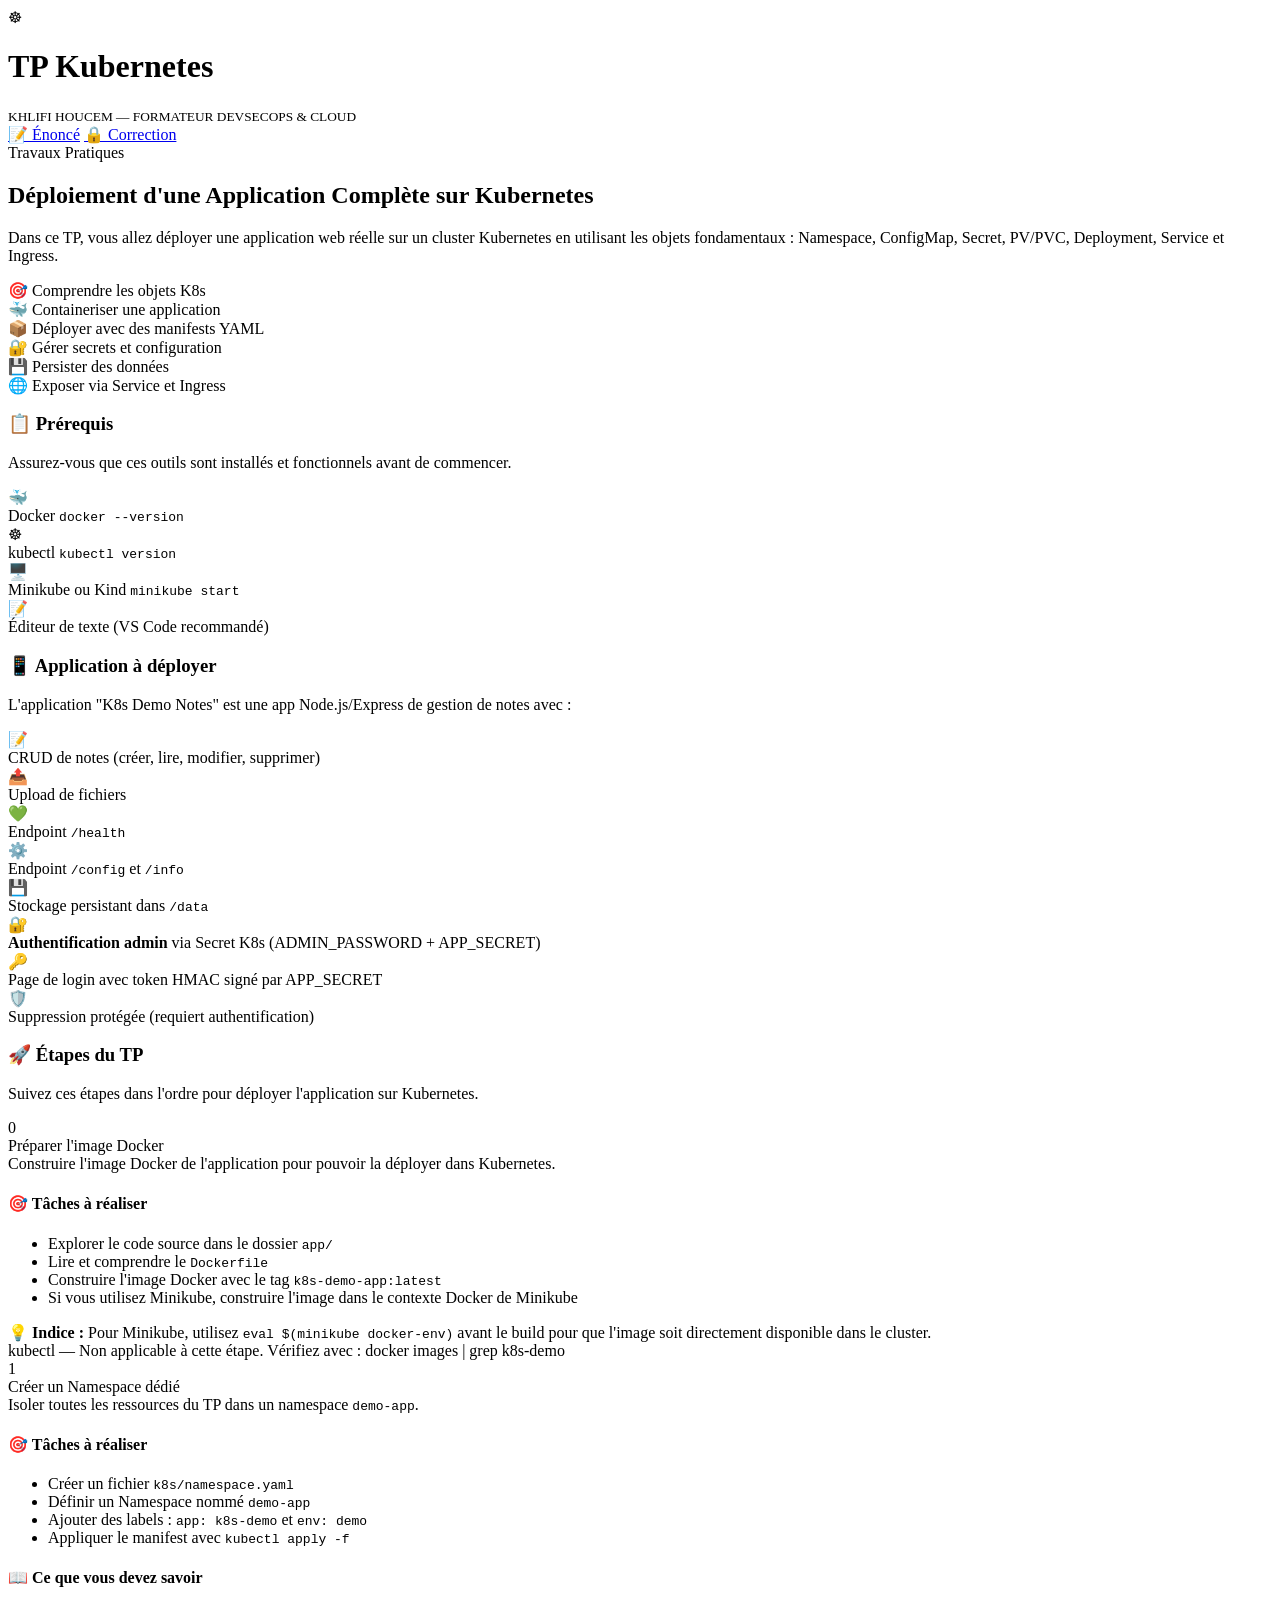
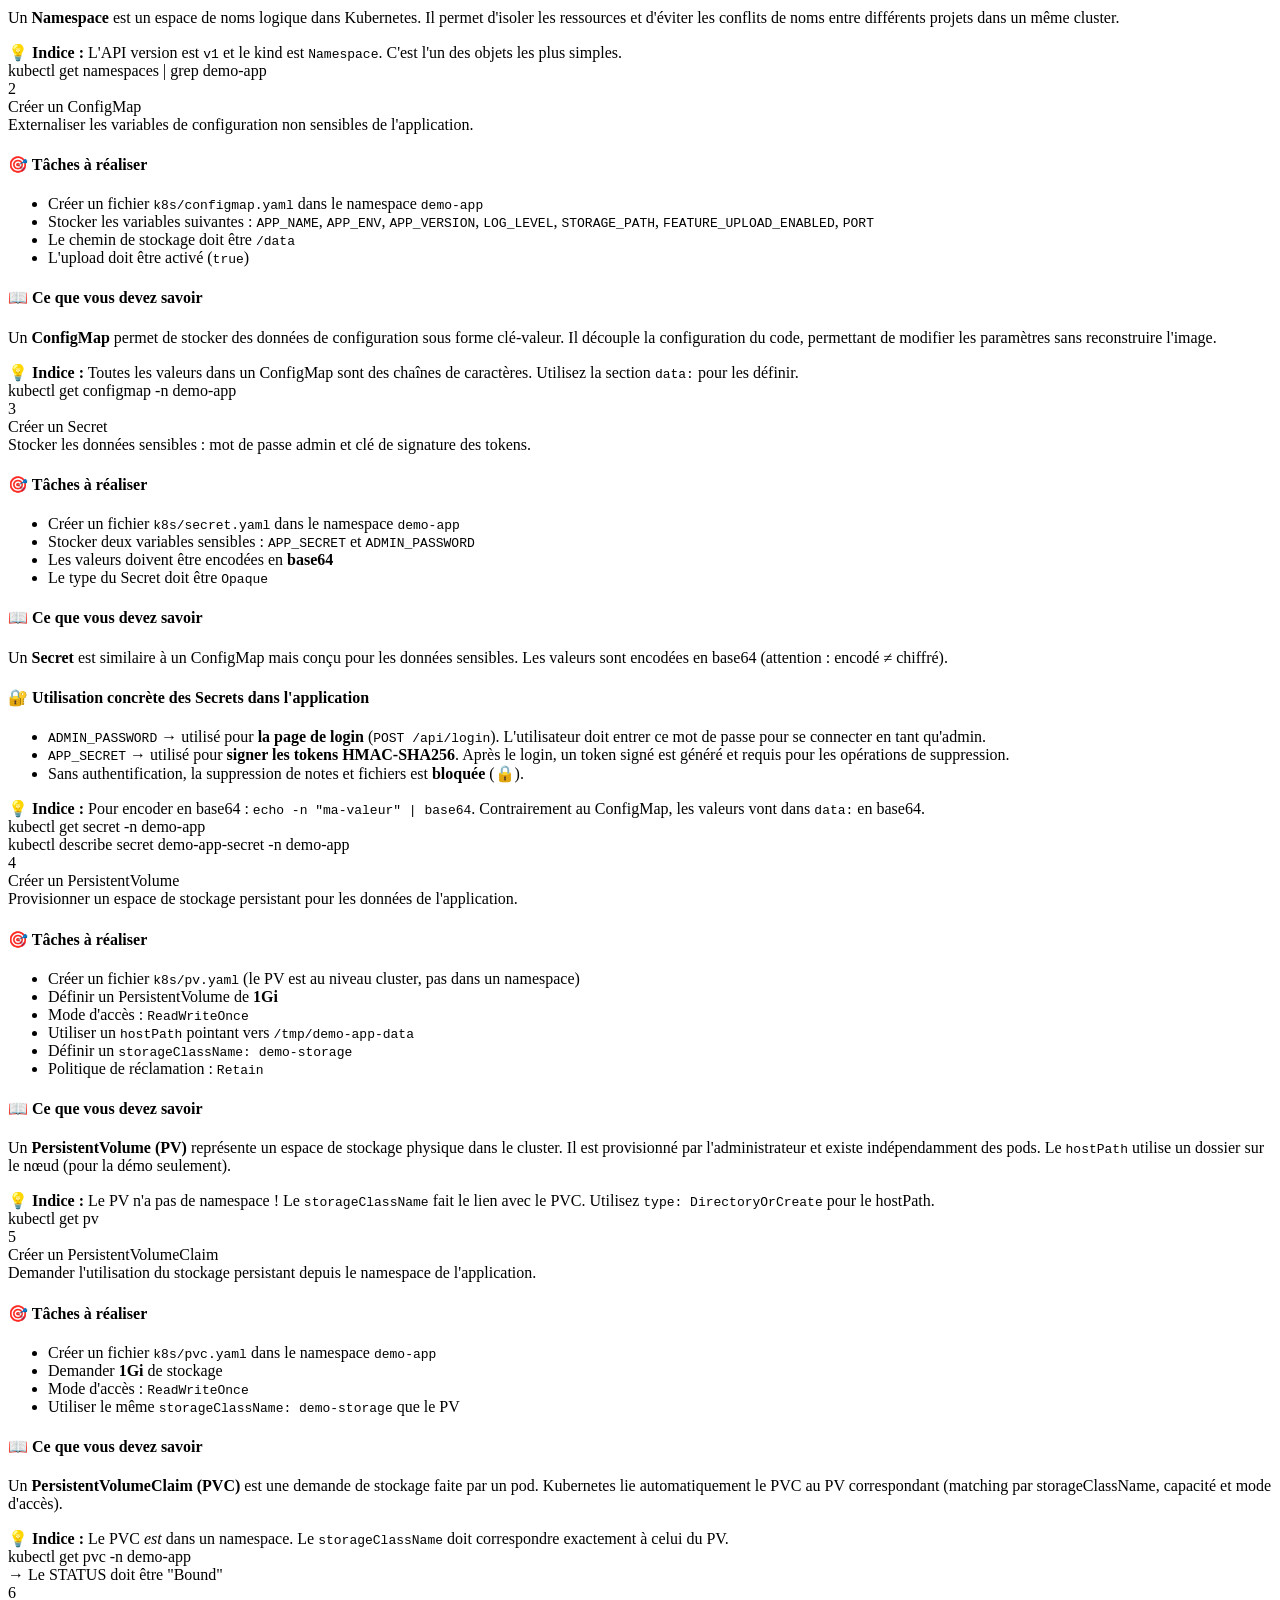
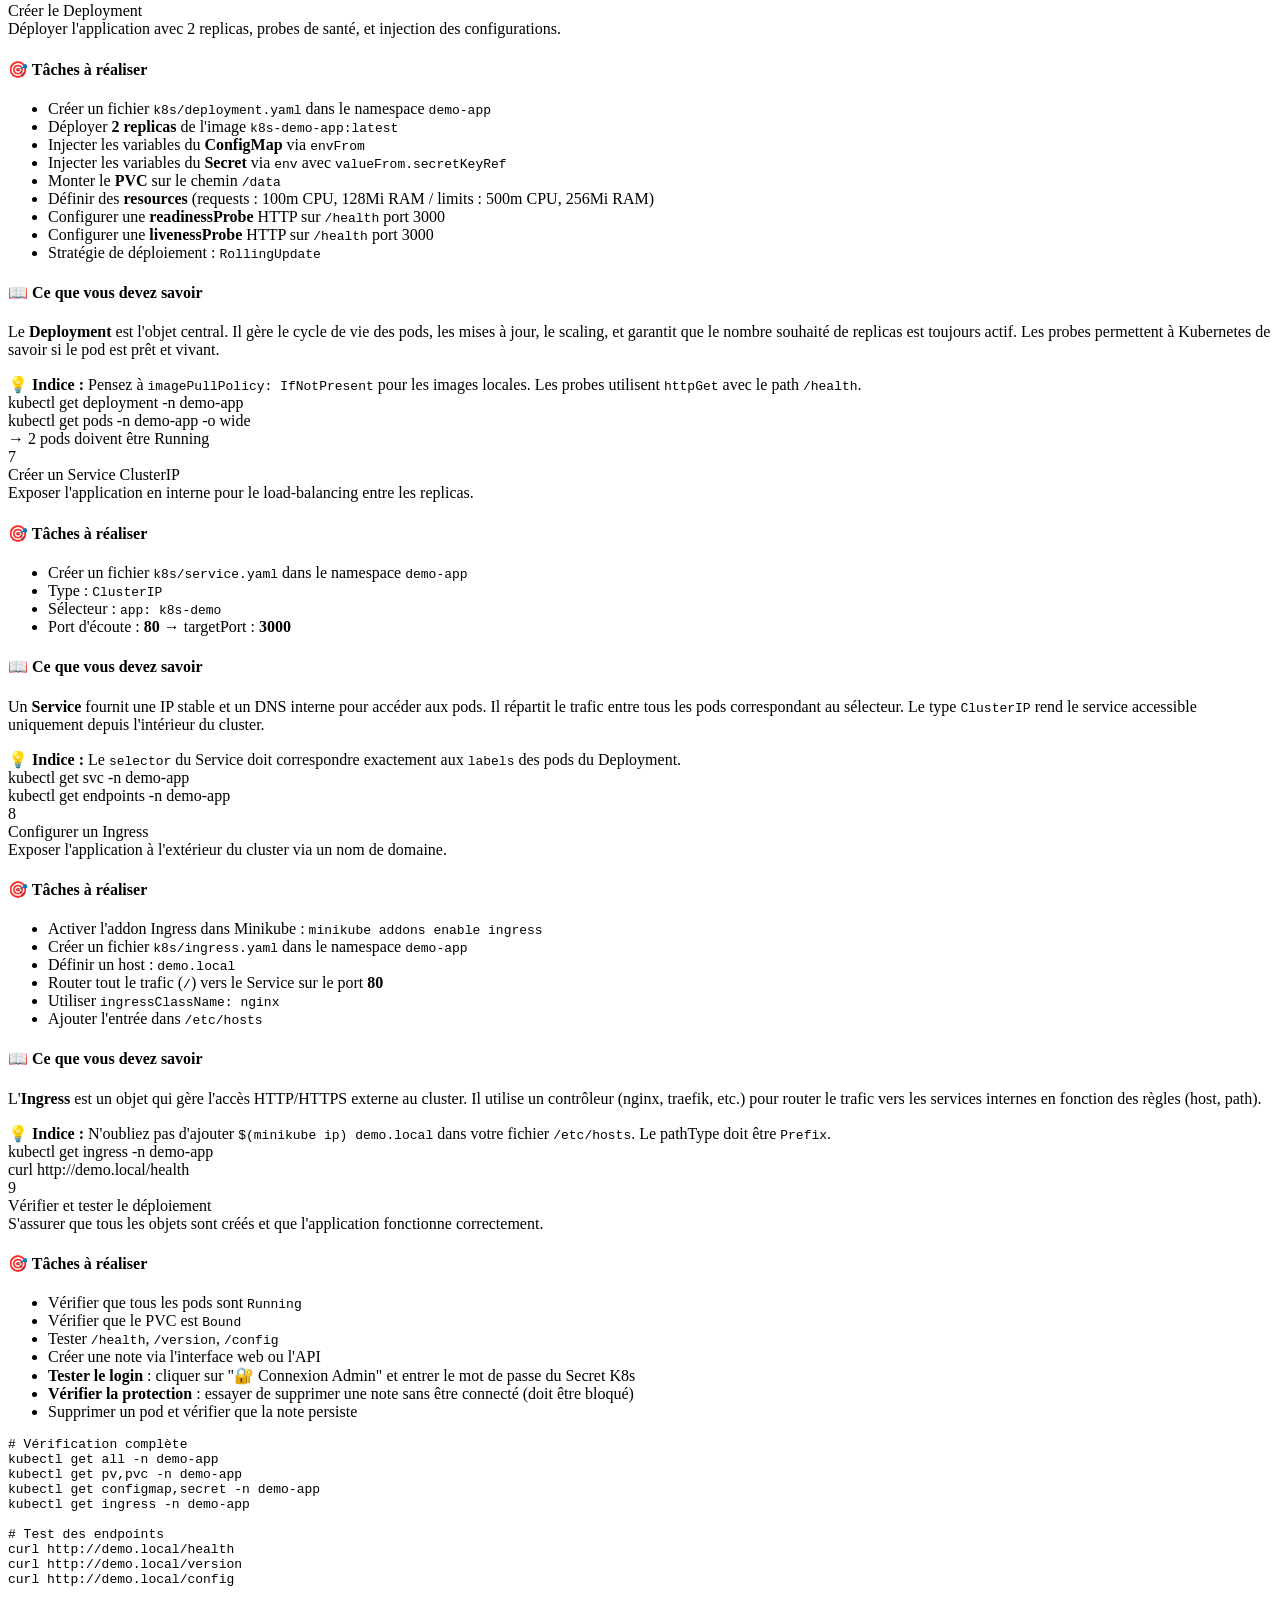
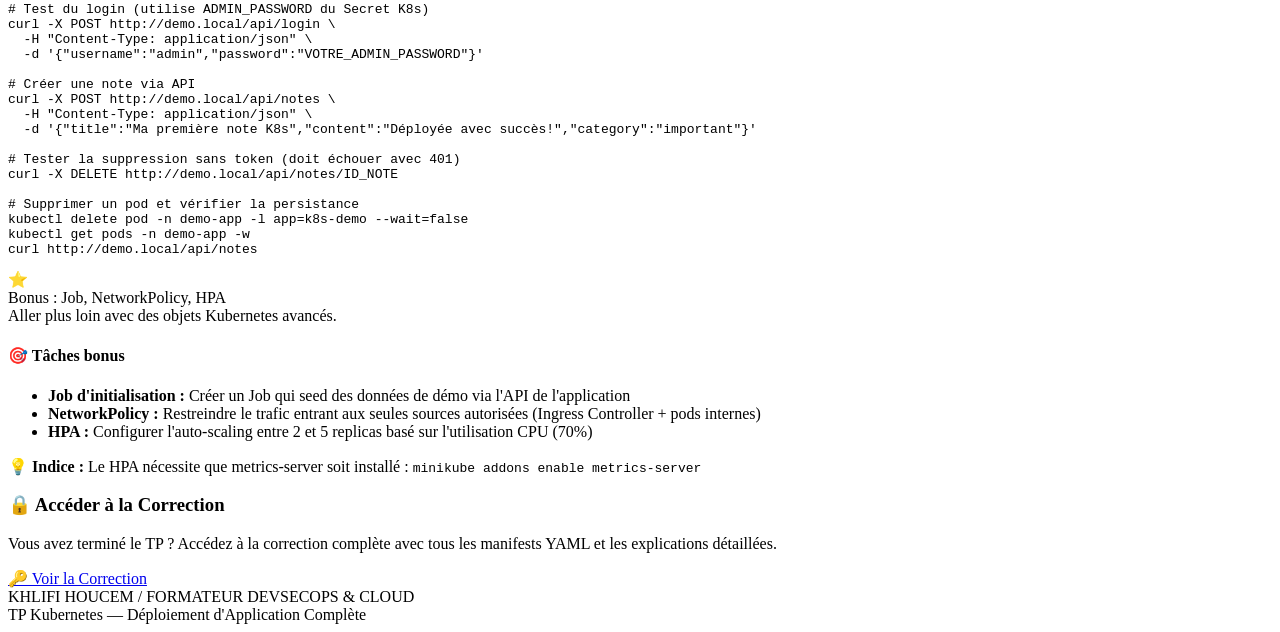
==== website/index.html @ 3dc17942 "Mise à jour site web du TP: ajout section authentification avec Secrets K8s - Énoncé (index.html):  " ====
<!DOCTYPE html>
<html lang="fr">
<head>
  <meta charset="UTF-8">
  <meta name="viewport" content="width=device-width, initial-scale=1.0">
  <meta name="description" content="TP Kubernetes - Déploiement d'une application complète | KHLIFI HOUCEM">
  <title>TP Kubernetes — Énoncé | KHLIFI HOUCEM</title>
  <link rel="preconnect" href="https://fonts.googleapis.com">
  <link href="https://fonts.googleapis.com/css2?family=Inter:wght@300;400;500;600;700;800&family=JetBrains+Mono:wght@400;500&display=swap" rel="stylesheet">
  <link rel="stylesheet" href="style.css">
</head>
<body>

  <!-- ── Header ──────────────────────────────────────────── -->
  <header class="header">
    <div class="container">
      <div class="logo">
        <div class="logo-icon">☸</div>
        <div>
          <h1>TP Kubernetes</h1>
          <small>KHLIFI HOUCEM — FORMATEUR DEVSECOPS & CLOUD</small>
        </div>
      </div>
      <nav class="nav-links">
        <a href="index.html" class="nav-link active">📝 Énoncé</a>
        <a href="correction.html" class="nav-link correction">🔒 Correction</a>
      </nav>
    </div>
  </header>

  <!-- ── Hero ────────────────────────────────────────────── -->
  <section class="hero">
    <div class="container">
      <span class="hero-badge">Travaux Pratiques</span>
      <h2>Déploiement d'une Application Complète sur Kubernetes</h2>
      <p>Dans ce TP, vous allez déployer une application web réelle sur un cluster Kubernetes en utilisant les objets fondamentaux : Namespace, ConfigMap, Secret, PV/PVC, Deployment, Service et Ingress.</p>
      <div class="objectives">
        <div class="objective"><span class="icon">🎯</span> Comprendre les objets K8s</div>
        <div class="objective"><span class="icon">🐳</span> Containeriser une application</div>
        <div class="objective"><span class="icon">📦</span> Déployer avec des manifests YAML</div>
        <div class="objective"><span class="icon">🔐</span> Gérer secrets et configuration</div>
        <div class="objective"><span class="icon">💾</span> Persister des données</div>
        <div class="objective"><span class="icon">🌐</span> Exposer via Service et Ingress</div>
      </div>
    </div>
  </section>

  <!-- ── Prérequis ───────────────────────────────────────── -->
  <section class="prereqs">
    <div class="container">
      <h3 class="section-title">📋 Prérequis</h3>
      <p class="section-subtitle">Assurez-vous que ces outils sont installés et fonctionnels avant de commencer.</p>
      <div class="prereqs-grid">
        <div class="prereq-item"><span class="icon">🐳</span><div>Docker <code>docker --version</code></div></div>
        <div class="prereq-item"><span class="icon">☸</span><div>kubectl <code>kubectl version</code></div></div>
        <div class="prereq-item"><span class="icon">🖥️</span><div>Minikube ou Kind <code>minikube start</code></div></div>
        <div class="prereq-item"><span class="icon">📝</span><div>Éditeur de texte (VS Code recommandé)</div></div>
      </div>
    </div>
  </section>

  <!-- ── Application à déployer ──────────────────────────── -->
  <section class="prereqs">
    <div class="container">
      <h3 class="section-title">📱 Application à déployer</h3>
      <p class="section-subtitle">L'application "K8s Demo Notes" est une app Node.js/Express de gestion de notes avec :</p>
      <div class="prereqs-grid">
        <div class="prereq-item"><span class="icon">📝</span><div>CRUD de notes (créer, lire, modifier, supprimer)</div></div>
        <div class="prereq-item"><span class="icon">📤</span><div>Upload de fichiers</div></div>
        <div class="prereq-item"><span class="icon">💚</span><div>Endpoint <code>/health</code></div></div>
        <div class="prereq-item"><span class="icon">⚙️</span><div>Endpoint <code>/config</code> et <code>/info</code></div></div>
        <div class="prereq-item"><span class="icon">💾</span><div>Stockage persistant dans <code>/data</code></div></div>
        <div class="prereq-item"><span class="icon">🔐</span><div><strong>Authentification admin</strong> via Secret K8s (ADMIN_PASSWORD + APP_SECRET)</div></div>
        <div class="prereq-item"><span class="icon">🔑</span><div>Page de login avec token HMAC signé par APP_SECRET</div></div>
        <div class="prereq-item"><span class="icon">🛡️</span><div>Suppression protégée (requiert authentification)</div></div>
      </div>
    </div>
  </section>

  <!-- ── Étapes du TP ────────────────────────────────────── -->
  <section class="steps">
    <div class="container">
      <h3 class="section-title">🚀 Étapes du TP</h3>
      <p class="section-subtitle">Suivez ces étapes dans l'ordre pour déployer l'application sur Kubernetes.</p>

      <!-- Étape 0 -->
      <div class="step">
        <div class="step-header">
          <div class="step-number">0</div>
          <div>
            <div class="step-title">Préparer l'image Docker</div>
            <div class="step-desc">Construire l'image Docker de l'application pour pouvoir la déployer dans Kubernetes.</div>
          </div>
        </div>
        <div class="step-body">
          <h4>🎯 Tâches à réaliser</h4>
          <ul>
            <li>Explorer le code source dans le dossier <code>app/</code></li>
            <li>Lire et comprendre le <code>Dockerfile</code></li>
            <li>Construire l'image Docker avec le tag <code>k8s-demo-app:latest</code></li>
            <li>Si vous utilisez Minikube, construire l'image dans le contexte Docker de Minikube</li>
          </ul>
          <div class="hint">💡 <strong>Indice :</strong> Pour Minikube, utilisez <code>eval $(minikube docker-env)</code> avant le build pour que l'image soit directement disponible dans le cluster.</div>
          <div class="verify">kubectl — Non applicable à cette étape. Vérifiez avec : docker images | grep k8s-demo</div>
        </div>
      </div>

      <!-- Étape 1 -->
      <div class="step">
        <div class="step-header">
          <div class="step-number">1</div>
          <div>
            <div class="step-title">Créer un Namespace dédié</div>
            <div class="step-desc">Isoler toutes les ressources du TP dans un namespace <code>demo-app</code>.</div>
          </div>
        </div>
        <div class="step-body">
          <h4>🎯 Tâches à réaliser</h4>
          <ul>
            <li>Créer un fichier <code>k8s/namespace.yaml</code></li>
            <li>Définir un Namespace nommé <code>demo-app</code></li>
            <li>Ajouter des labels : <code>app: k8s-demo</code> et <code>env: demo</code></li>
            <li>Appliquer le manifest avec <code>kubectl apply -f</code></li>
          </ul>
          <h4>📖 Ce que vous devez savoir</h4>
          <p>Un <strong>Namespace</strong> est un espace de noms logique dans Kubernetes. Il permet d'isoler les ressources et d'éviter les conflits de noms entre différents projets dans un même cluster.</p>
          <div class="hint">💡 <strong>Indice :</strong> L'API version est <code>v1</code> et le kind est <code>Namespace</code>. C'est l'un des objets les plus simples.</div>
          <div class="verify">kubectl get namespaces | grep demo-app</div>
        </div>
      </div>

      <!-- Étape 2 -->
      <div class="step">
        <div class="step-header">
          <div class="step-number">2</div>
          <div>
            <div class="step-title">Créer un ConfigMap</div>
            <div class="step-desc">Externaliser les variables de configuration non sensibles de l'application.</div>
          </div>
        </div>
        <div class="step-body">
          <h4>🎯 Tâches à réaliser</h4>
          <ul>
            <li>Créer un fichier <code>k8s/configmap.yaml</code> dans le namespace <code>demo-app</code></li>
            <li>Stocker les variables suivantes :
              <code>APP_NAME</code>, <code>APP_ENV</code>, <code>APP_VERSION</code>, <code>LOG_LEVEL</code>, <code>STORAGE_PATH</code>, <code>FEATURE_UPLOAD_ENABLED</code>, <code>PORT</code></li>
            <li>Le chemin de stockage doit être <code>/data</code></li>
            <li>L'upload doit être activé (<code>true</code>)</li>
          </ul>
          <h4>📖 Ce que vous devez savoir</h4>
          <p>Un <strong>ConfigMap</strong> permet de stocker des données de configuration sous forme clé-valeur. Il découple la configuration du code, permettant de modifier les paramètres sans reconstruire l'image.</p>
          <div class="hint">💡 <strong>Indice :</strong> Toutes les valeurs dans un ConfigMap sont des chaînes de caractères. Utilisez la section <code>data:</code> pour les définir.</div>
          <div class="verify">kubectl get configmap -n demo-app</div>
        </div>
      </div>

      <!-- Étape 3 -->
      <div class="step">
        <div class="step-header">
          <div class="step-number">3</div>
          <div>
            <div class="step-title">Créer un Secret</div>
            <div class="step-desc">Stocker les données sensibles : mot de passe admin et clé de signature des tokens.</div>
          </div>
        </div>
        <div class="step-body">
          <h4>🎯 Tâches à réaliser</h4>
          <ul>
            <li>Créer un fichier <code>k8s/secret.yaml</code> dans le namespace <code>demo-app</code></li>
            <li>Stocker deux variables sensibles : <code>APP_SECRET</code> et <code>ADMIN_PASSWORD</code></li>
            <li>Les valeurs doivent être encodées en <strong>base64</strong></li>
            <li>Le type du Secret doit être <code>Opaque</code></li>
          </ul>
          <h4>📖 Ce que vous devez savoir</h4>
          <p>Un <strong>Secret</strong> est similaire à un ConfigMap mais conçu pour les données sensibles. Les valeurs sont encodées en base64 (attention : encodé ≠ chiffré).</p>
          <h4>🔐 Utilisation concrète des Secrets dans l'application</h4>
          <ul>
            <li><code>ADMIN_PASSWORD</code> → utilisé pour <strong>la page de login</strong> (<code>POST /api/login</code>). L'utilisateur doit entrer ce mot de passe pour se connecter en tant qu'admin.</li>
            <li><code>APP_SECRET</code> → utilisé pour <strong>signer les tokens HMAC-SHA256</strong>. Après le login, un token signé est généré et requis pour les opérations de suppression.</li>
            <li>Sans authentification, la suppression de notes et fichiers est <strong>bloquée</strong> (🔒).</li>
          </ul>
          <div class="hint">💡 <strong>Indice :</strong> Pour encoder en base64 : <code>echo -n "ma-valeur" | base64</code>. Contrairement au ConfigMap, les valeurs vont dans <code>data:</code> en base64.</div>
          <div class="verify">kubectl get secret -n demo-app<br>kubectl describe secret demo-app-secret -n demo-app</div>
        </div>
      </div>

      <!-- Étape 4 -->
      <div class="step">
        <div class="step-header">
          <div class="step-number">4</div>
          <div>
            <div class="step-title">Créer un PersistentVolume</div>
            <div class="step-desc">Provisionner un espace de stockage persistant pour les données de l'application.</div>
          </div>
        </div>
        <div class="step-body">
          <h4>🎯 Tâches à réaliser</h4>
          <ul>
            <li>Créer un fichier <code>k8s/pv.yaml</code> (le PV est au niveau cluster, pas dans un namespace)</li>
            <li>Définir un PersistentVolume de <strong>1Gi</strong></li>
            <li>Mode d'accès : <code>ReadWriteOnce</code></li>
            <li>Utiliser un <code>hostPath</code> pointant vers <code>/tmp/demo-app-data</code></li>
            <li>Définir un <code>storageClassName: demo-storage</code></li>
            <li>Politique de réclamation : <code>Retain</code></li>
          </ul>
          <h4>📖 Ce que vous devez savoir</h4>
          <p>Un <strong>PersistentVolume (PV)</strong> représente un espace de stockage physique dans le cluster. Il est provisionné par l'administrateur et existe indépendamment des pods. Le <code>hostPath</code> utilise un dossier sur le nœud (pour la démo seulement).</p>
          <div class="hint">💡 <strong>Indice :</strong> Le PV n'a pas de namespace ! Le <code>storageClassName</code> fait le lien avec le PVC. Utilisez <code>type: DirectoryOrCreate</code> pour le hostPath.</div>
          <div class="verify">kubectl get pv</div>
        </div>
      </div>

      <!-- Étape 5 -->
      <div class="step">
        <div class="step-header">
          <div class="step-number">5</div>
          <div>
            <div class="step-title">Créer un PersistentVolumeClaim</div>
            <div class="step-desc">Demander l'utilisation du stockage persistant depuis le namespace de l'application.</div>
          </div>
        </div>
        <div class="step-body">
          <h4>🎯 Tâches à réaliser</h4>
          <ul>
            <li>Créer un fichier <code>k8s/pvc.yaml</code> dans le namespace <code>demo-app</code></li>
            <li>Demander <strong>1Gi</strong> de stockage</li>
            <li>Mode d'accès : <code>ReadWriteOnce</code></li>
            <li>Utiliser le même <code>storageClassName: demo-storage</code> que le PV</li>
          </ul>
          <h4>📖 Ce que vous devez savoir</h4>
          <p>Un <strong>PersistentVolumeClaim (PVC)</strong> est une demande de stockage faite par un pod. Kubernetes lie automatiquement le PVC au PV correspondant (matching par storageClassName, capacité et mode d'accès).</p>
          <div class="hint">💡 <strong>Indice :</strong> Le PVC <em>est</em> dans un namespace. Le <code>storageClassName</code> doit correspondre exactement à celui du PV.</div>
          <div class="verify">kubectl get pvc -n demo-app<br>→ Le STATUS doit être "Bound"</div>
        </div>
      </div>

      <!-- Étape 6 -->
      <div class="step">
        <div class="step-header">
          <div class="step-number">6</div>
          <div>
            <div class="step-title">Créer le Deployment</div>
            <div class="step-desc">Déployer l'application avec 2 replicas, probes de santé, et injection des configurations.</div>
          </div>
        </div>
        <div class="step-body">
          <h4>🎯 Tâches à réaliser</h4>
          <ul>
            <li>Créer un fichier <code>k8s/deployment.yaml</code> dans le namespace <code>demo-app</code></li>
            <li>Déployer <strong>2 replicas</strong> de l'image <code>k8s-demo-app:latest</code></li>
            <li>Injecter les variables du <strong>ConfigMap</strong> via <code>envFrom</code></li>
            <li>Injecter les variables du <strong>Secret</strong> via <code>env</code> avec <code>valueFrom.secretKeyRef</code></li>
            <li>Monter le <strong>PVC</strong> sur le chemin <code>/data</code></li>
            <li>Définir des <strong>resources</strong> (requests : 100m CPU, 128Mi RAM / limits : 500m CPU, 256Mi RAM)</li>
            <li>Configurer une <strong>readinessProbe</strong> HTTP sur <code>/health</code> port 3000</li>
            <li>Configurer une <strong>livenessProbe</strong> HTTP sur <code>/health</code> port 3000</li>
            <li>Stratégie de déploiement : <code>RollingUpdate</code></li>
          </ul>
          <h4>📖 Ce que vous devez savoir</h4>
          <p>Le <strong>Deployment</strong> est l'objet central. Il gère le cycle de vie des pods, les mises à jour, le scaling, et garantit que le nombre souhaité de replicas est toujours actif. Les probes permettent à Kubernetes de savoir si le pod est prêt et vivant.</p>
          <div class="hint">💡 <strong>Indice :</strong> Pensez à <code>imagePullPolicy: IfNotPresent</code> pour les images locales. Les probes utilisent <code>httpGet</code> avec le path <code>/health</code>.</div>
          <div class="verify">kubectl get deployment -n demo-app<br>kubectl get pods -n demo-app -o wide<br>→ 2 pods doivent être Running</div>
        </div>
      </div>

      <!-- Étape 7 -->
      <div class="step">
        <div class="step-header">
          <div class="step-number">7</div>
          <div>
            <div class="step-title">Créer un Service ClusterIP</div>
            <div class="step-desc">Exposer l'application en interne pour le load-balancing entre les replicas.</div>
          </div>
        </div>
        <div class="step-body">
          <h4>🎯 Tâches à réaliser</h4>
          <ul>
            <li>Créer un fichier <code>k8s/service.yaml</code> dans le namespace <code>demo-app</code></li>
            <li>Type : <code>ClusterIP</code></li>
            <li>Sélecteur : <code>app: k8s-demo</code></li>
            <li>Port d'écoute : <strong>80</strong> → targetPort : <strong>3000</strong></li>
          </ul>
          <h4>📖 Ce que vous devez savoir</h4>
          <p>Un <strong>Service</strong> fournit une IP stable et un DNS interne pour accéder aux pods. Il répartit le trafic entre tous les pods correspondant au sélecteur. Le type <code>ClusterIP</code> rend le service accessible uniquement depuis l'intérieur du cluster.</p>
          <div class="hint">💡 <strong>Indice :</strong> Le <code>selector</code> du Service doit correspondre exactement aux <code>labels</code> des pods du Deployment.</div>
          <div class="verify">kubectl get svc -n demo-app<br>kubectl get endpoints -n demo-app</div>
        </div>
      </div>

      <!-- Étape 8 -->
      <div class="step">
        <div class="step-header">
          <div class="step-number">8</div>
          <div>
            <div class="step-title">Configurer un Ingress</div>
            <div class="step-desc">Exposer l'application à l'extérieur du cluster via un nom de domaine.</div>
          </div>
        </div>
        <div class="step-body">
          <h4>🎯 Tâches à réaliser</h4>
          <ul>
            <li>Activer l'addon Ingress dans Minikube : <code>minikube addons enable ingress</code></li>
            <li>Créer un fichier <code>k8s/ingress.yaml</code> dans le namespace <code>demo-app</code></li>
            <li>Définir un host : <code>demo.local</code></li>
            <li>Router tout le trafic (<code>/</code>) vers le Service sur le port <strong>80</strong></li>
            <li>Utiliser <code>ingressClassName: nginx</code></li>
            <li>Ajouter l'entrée dans <code>/etc/hosts</code></li>
          </ul>
          <h4>📖 Ce que vous devez savoir</h4>
          <p>L'<strong>Ingress</strong> est un objet qui gère l'accès HTTP/HTTPS externe au cluster. Il utilise un contrôleur (nginx, traefik, etc.) pour router le trafic vers les services internes en fonction des règles (host, path).</p>
          <div class="hint">💡 <strong>Indice :</strong> N'oubliez pas d'ajouter <code>$(minikube ip) demo.local</code> dans votre fichier <code>/etc/hosts</code>. Le pathType doit être <code>Prefix</code>.</div>
          <div class="verify">kubectl get ingress -n demo-app<br>curl http://demo.local/health</div>
        </div>
      </div>

      <!-- Étape 9 -->
      <div class="step">
        <div class="step-header">
          <div class="step-number">9</div>
          <div>
            <div class="step-title">Vérifier et tester le déploiement</div>
            <div class="step-desc">S'assurer que tous les objets sont créés et que l'application fonctionne correctement.</div>
          </div>
        </div>
        <div class="step-body">
          <h4>🎯 Tâches à réaliser</h4>
          <ul>
            <li>Vérifier que tous les pods sont <code>Running</code></li>
            <li>Vérifier que le PVC est <code>Bound</code></li>
            <li>Tester <code>/health</code>, <code>/version</code>, <code>/config</code></li>
            <li>Créer une note via l'interface web ou l'API</li>
            <li><strong>Tester le login</strong> : cliquer sur "🔐 Connexion Admin" et entrer le mot de passe du Secret K8s</li>
            <li><strong>Vérifier la protection</strong> : essayer de supprimer une note sans être connecté (doit être bloqué)</li>
            <li>Supprimer un pod et vérifier que la note persiste</li>
          </ul>
          <pre><code># Vérification complète
kubectl get all -n demo-app
kubectl get pv,pvc -n demo-app
kubectl get configmap,secret -n demo-app
kubectl get ingress -n demo-app

# Test des endpoints
curl http://demo.local/health
curl http://demo.local/version
curl http://demo.local/config

# Test du login (utilise ADMIN_PASSWORD du Secret K8s)
curl -X POST http://demo.local/api/login \
  -H "Content-Type: application/json" \
  -d '{"username":"admin","password":"VOTRE_ADMIN_PASSWORD"}'

# Créer une note via API
curl -X POST http://demo.local/api/notes \
  -H "Content-Type: application/json" \
  -d '{"title":"Ma première note K8s","content":"Déployée avec succès!","category":"important"}'

# Tester la suppression sans token (doit échouer avec 401)
curl -X DELETE http://demo.local/api/notes/ID_NOTE

# Supprimer un pod et vérifier la persistance
kubectl delete pod -n demo-app -l app=k8s-demo --wait=false
kubectl get pods -n demo-app -w
curl http://demo.local/api/notes</code></pre>
        </div>
      </div>

      <!-- Étape 10 - Bonus -->
      <div class="step">
        <div class="step-header">
          <div class="step-number">⭐</div>
          <div>
            <div class="step-title">Bonus : Job, NetworkPolicy, HPA</div>
            <div class="step-desc">Aller plus loin avec des objets Kubernetes avancés.</div>
          </div>
        </div>
        <div class="step-body">
          <h4>🎯 Tâches bonus</h4>
          <ul>
            <li><strong>Job d'initialisation :</strong> Créer un Job qui seed des données de démo via l'API de l'application</li>
            <li><strong>NetworkPolicy :</strong> Restreindre le trafic entrant aux seules sources autorisées (Ingress Controller + pods internes)</li>
            <li><strong>HPA :</strong> Configurer l'auto-scaling entre 2 et 5 replicas basé sur l'utilisation CPU (70%)</li>
          </ul>
          <div class="hint">💡 <strong>Indice :</strong> Le HPA nécessite que metrics-server soit installé : <code>minikube addons enable metrics-server</code></div>
        </div>
      </div>

    </div>
  </section>

  <!-- ── CTA Correction ──────────────────────────────────── -->
  <section>
    <div class="container">
      <div class="cta-box">
        <h3>🔒 Accéder à la Correction</h3>
        <p>Vous avez terminé le TP ? Accédez à la correction complète avec tous les manifests YAML et les explications détaillées.</p>
        <a href="correction.html" class="btn-cta">🔑 Voir la Correction</a>
      </div>
    </div>
  </section>

  <!-- ── Footer ──────────────────────────────────────────── -->
  <footer class="footer">
    <div class="container">
      <div class="footer-author">KHLIFI HOUCEM / FORMATEUR DEVSECOPS & CLOUD</div>
      <div class="footer-sub">TP Kubernetes — Déploiement d'Application Complète</div>
    </div>
  </footer>

  <script src="script.js"></script>
</body>
</html>
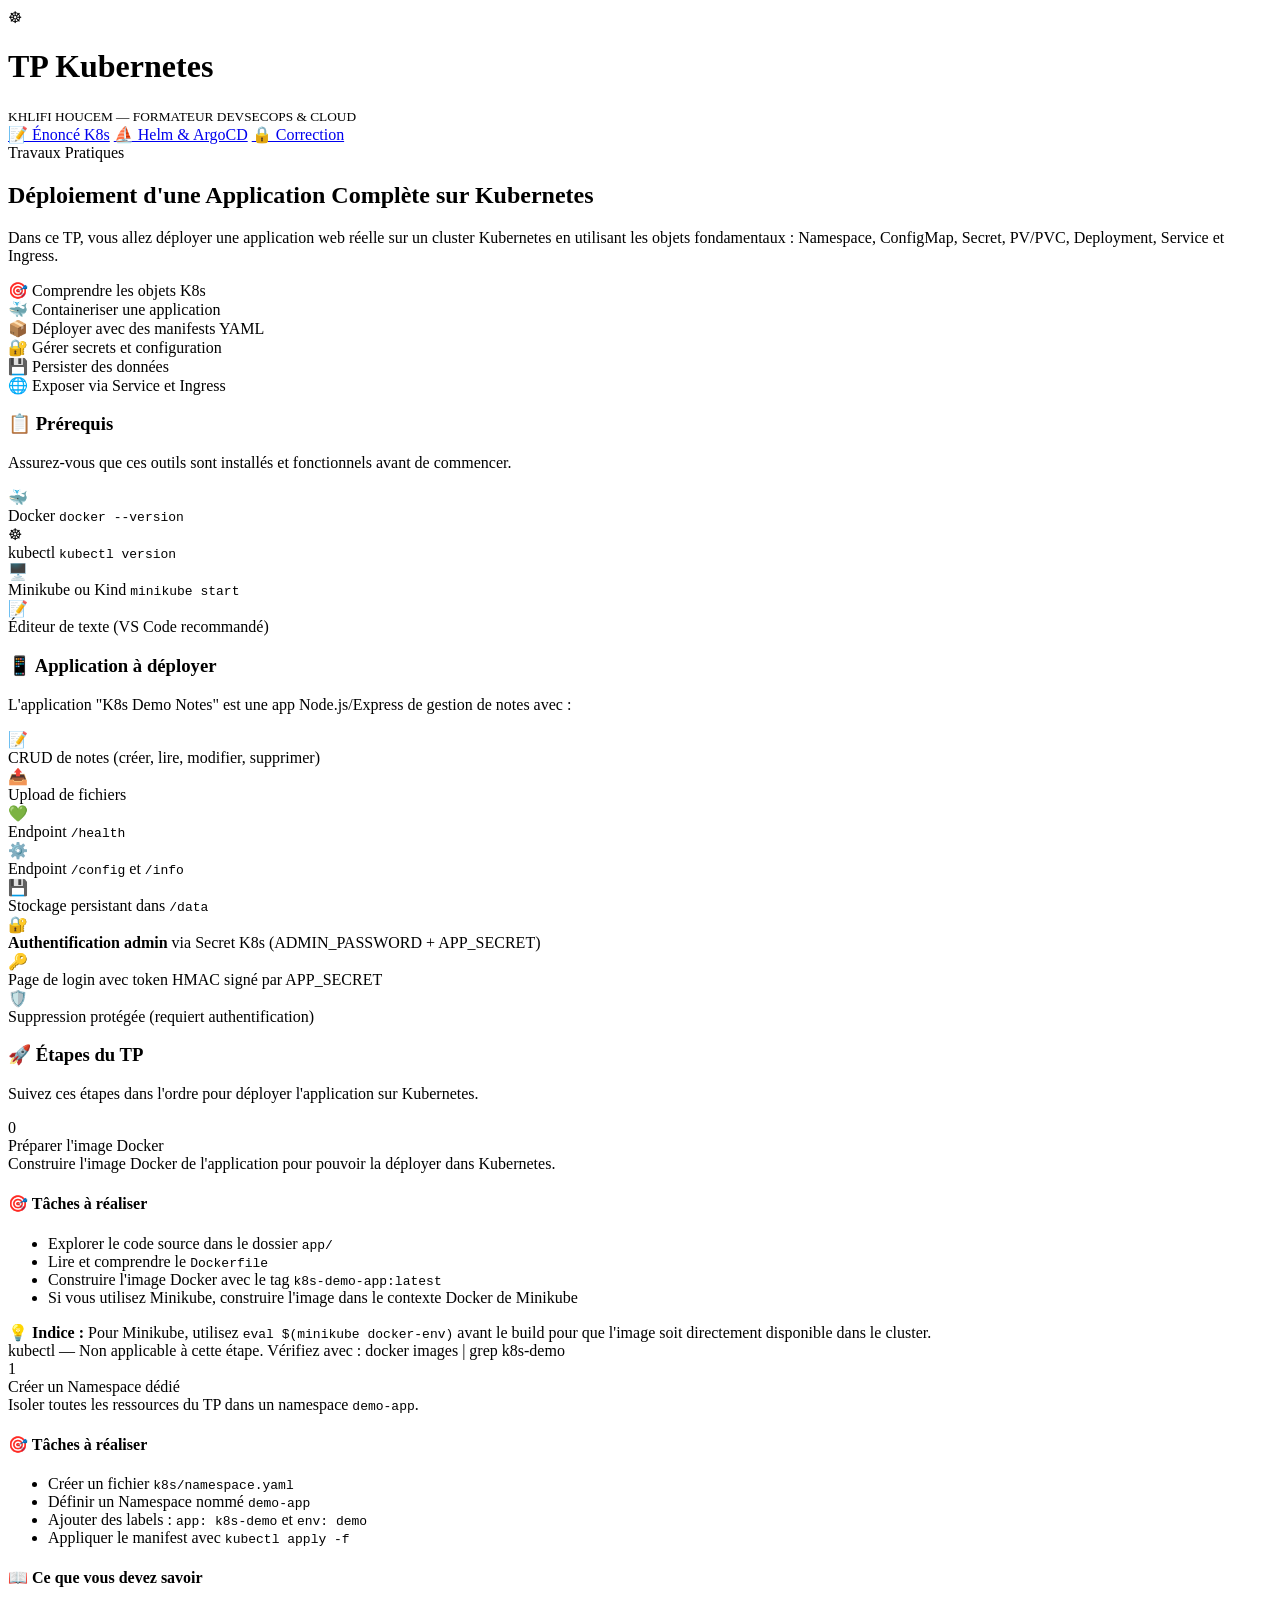
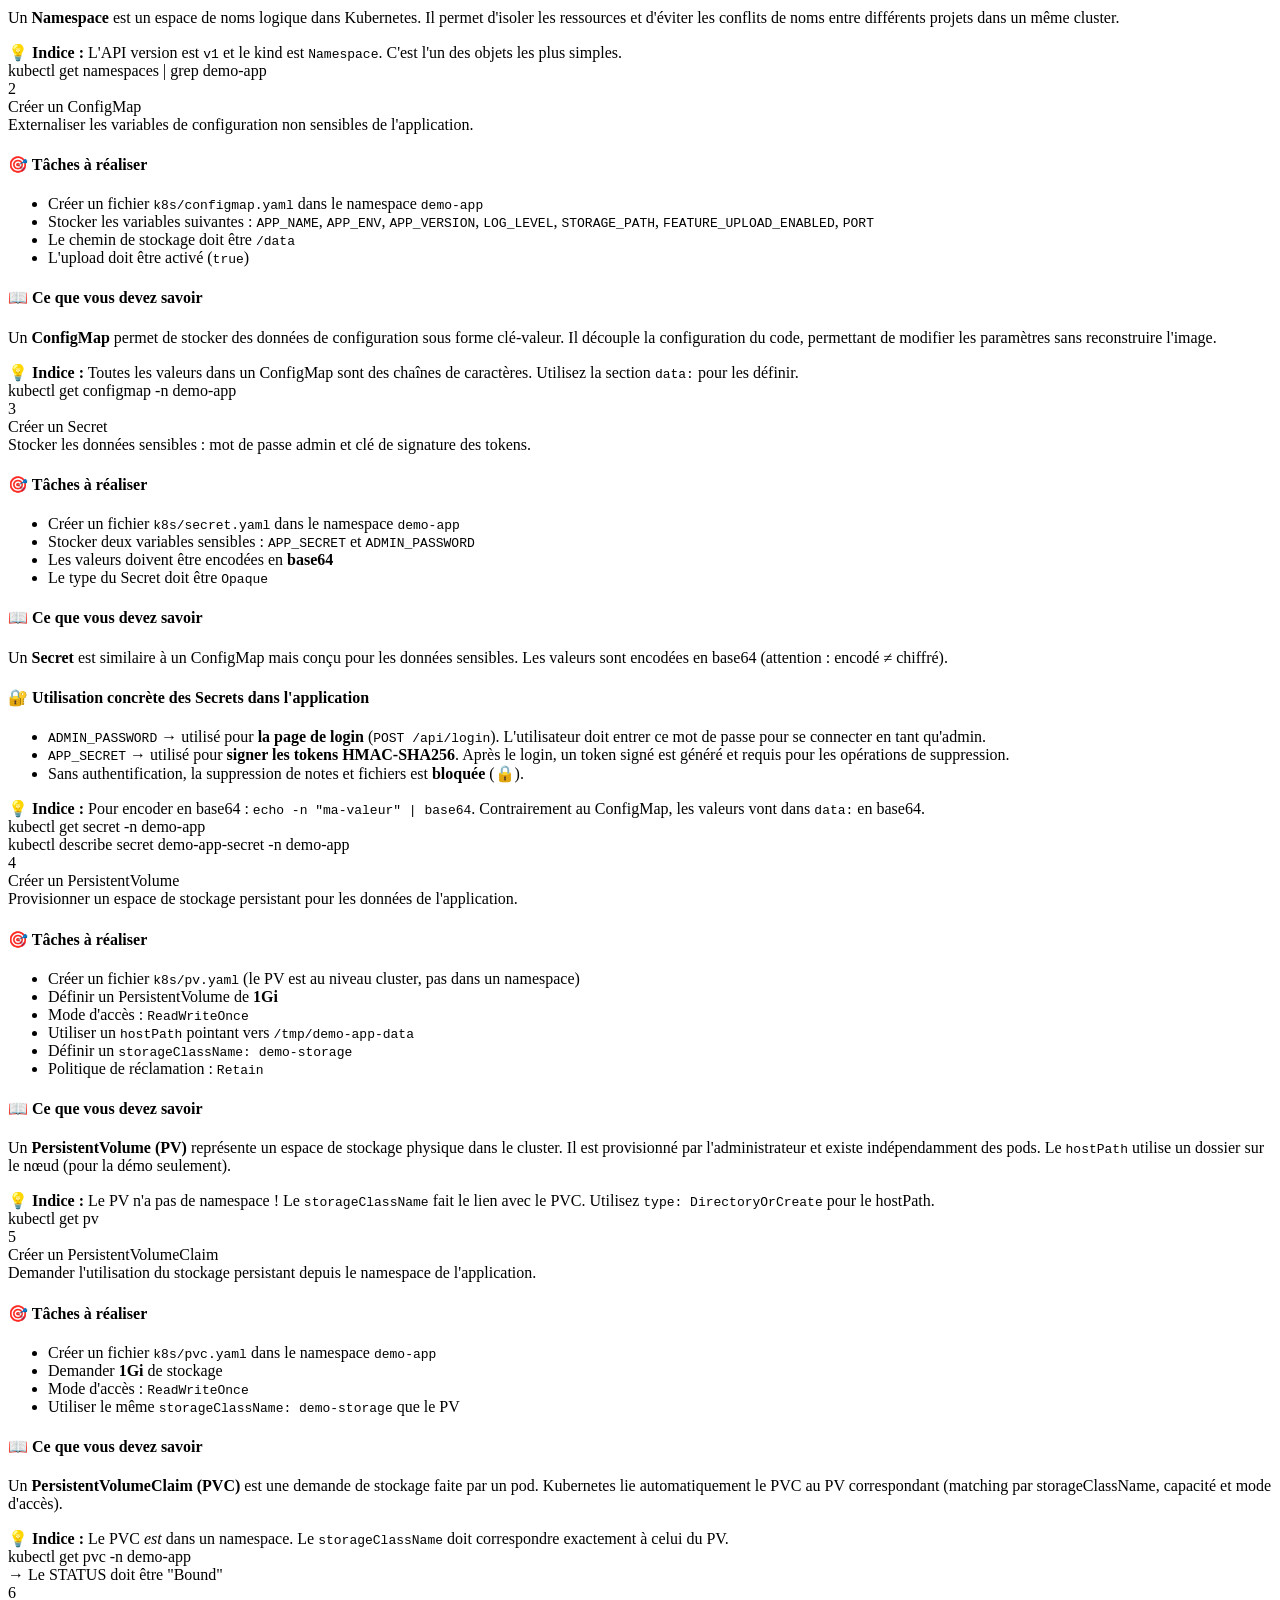
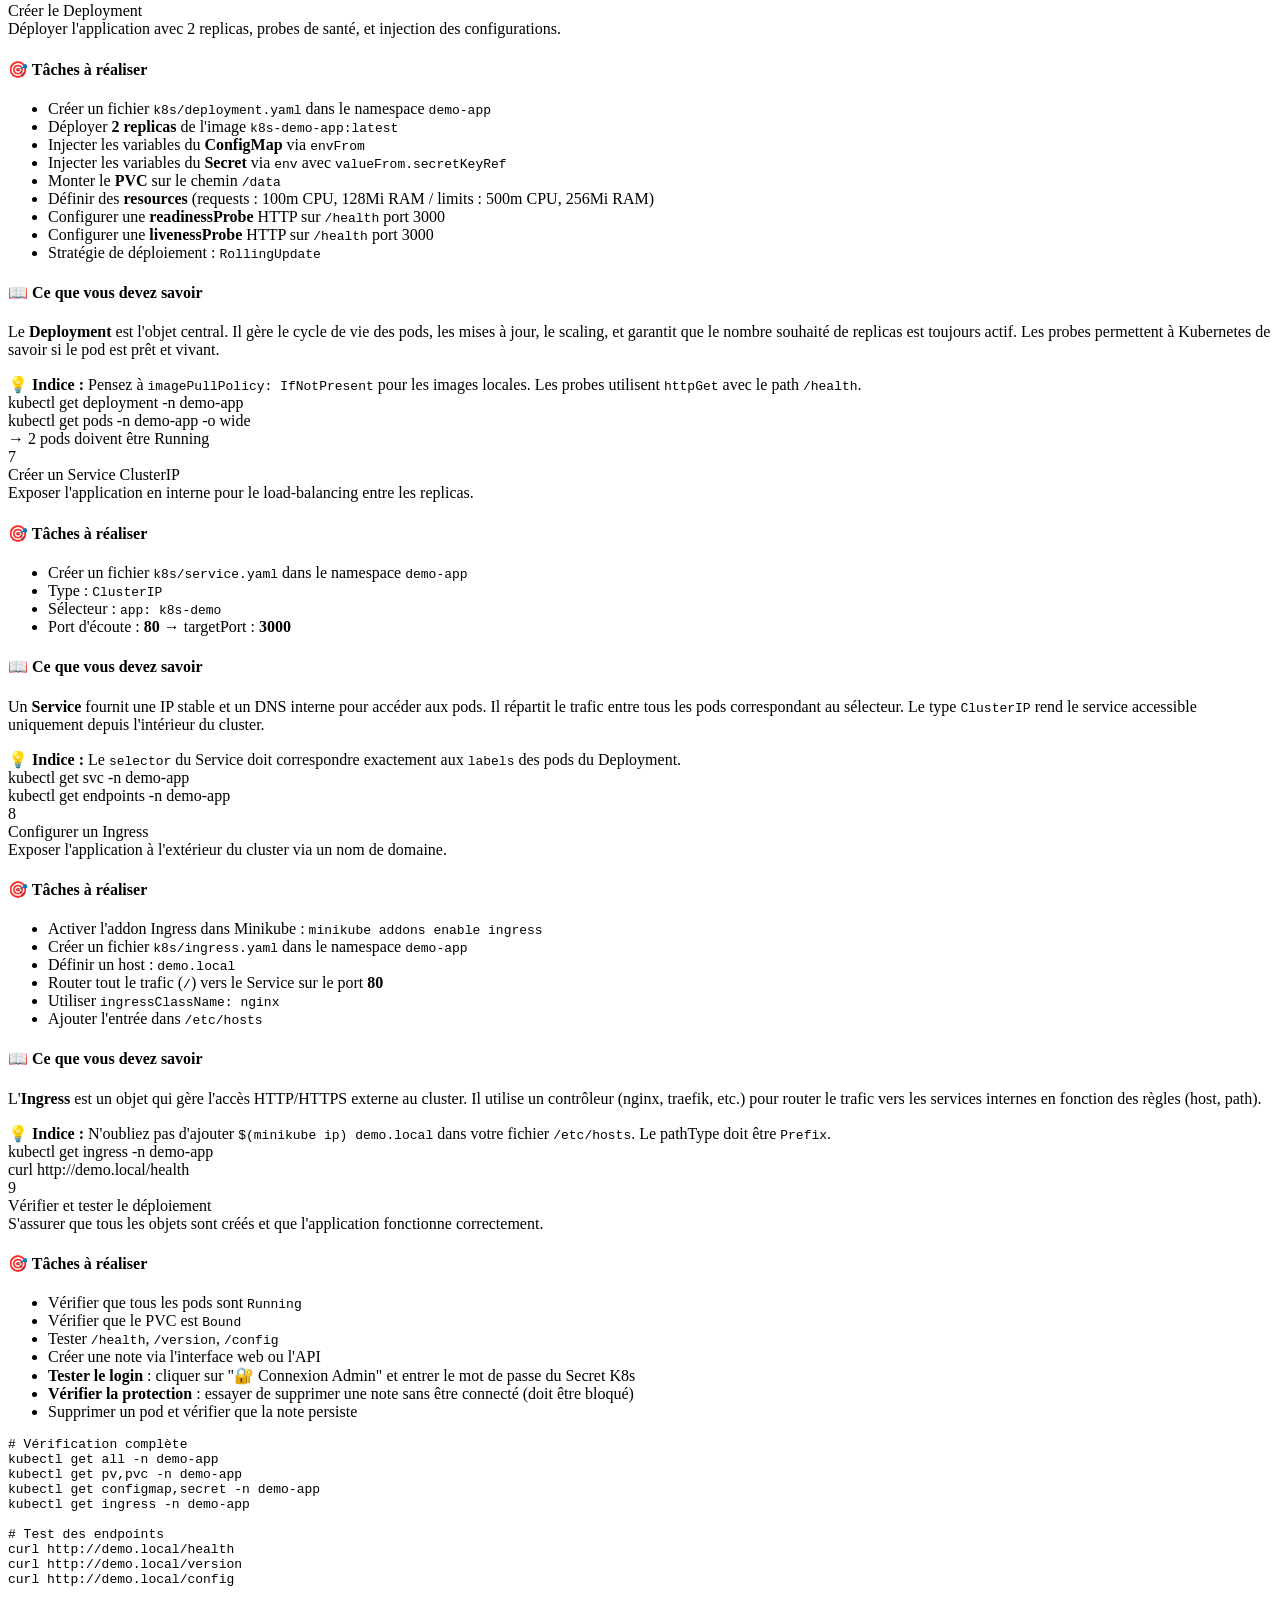
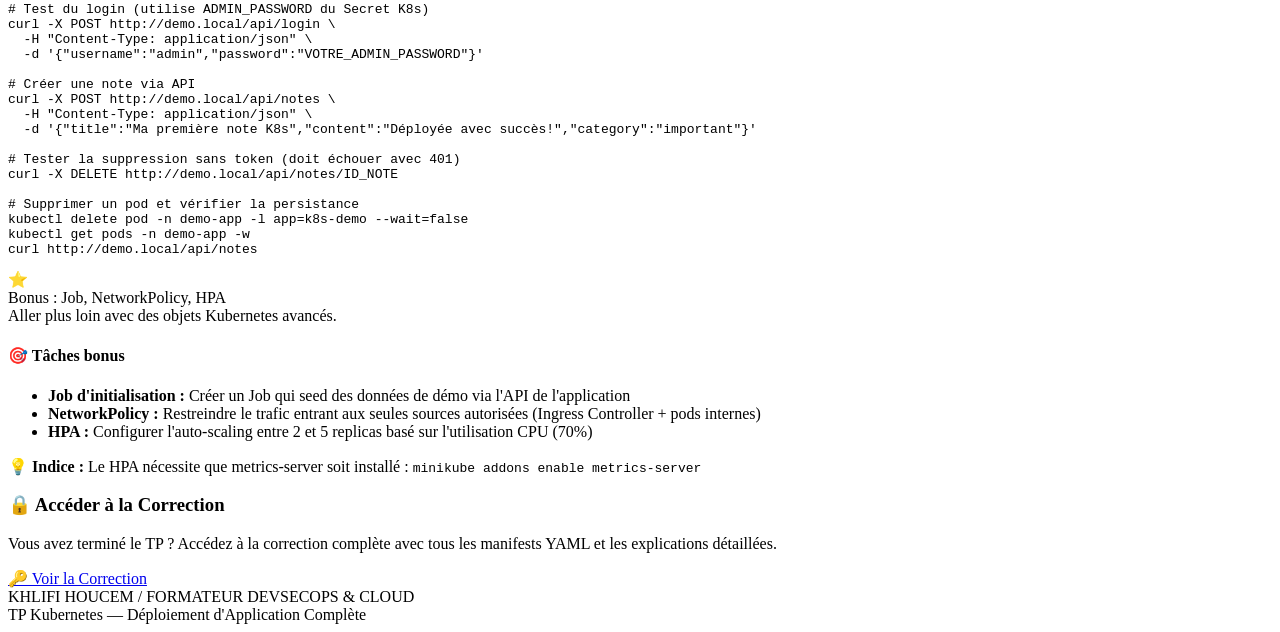
==== commit d21a5981: "Ajout page Énoncé Helm/ArgoCD + corrections dans le site web Website: - Nouvelle page helm-argocd.ht" ====
--- a/website/index.html
+++ b/website/index.html
@@ -22,7 +22,8 @@
         </div>
       </div>
       <nav class="nav-links">
-        <a href="index.html" class="nav-link active">📝 Énoncé</a>
+        <a href="index.html" class="nav-link active">📝 Énoncé K8s</a>
+        <a href="helm-argocd.html" class="nav-link">⛵ Helm & ArgoCD</a>
         <a href="correction.html" class="nav-link correction">🔒 Correction</a>
       </nav>
     </div>
